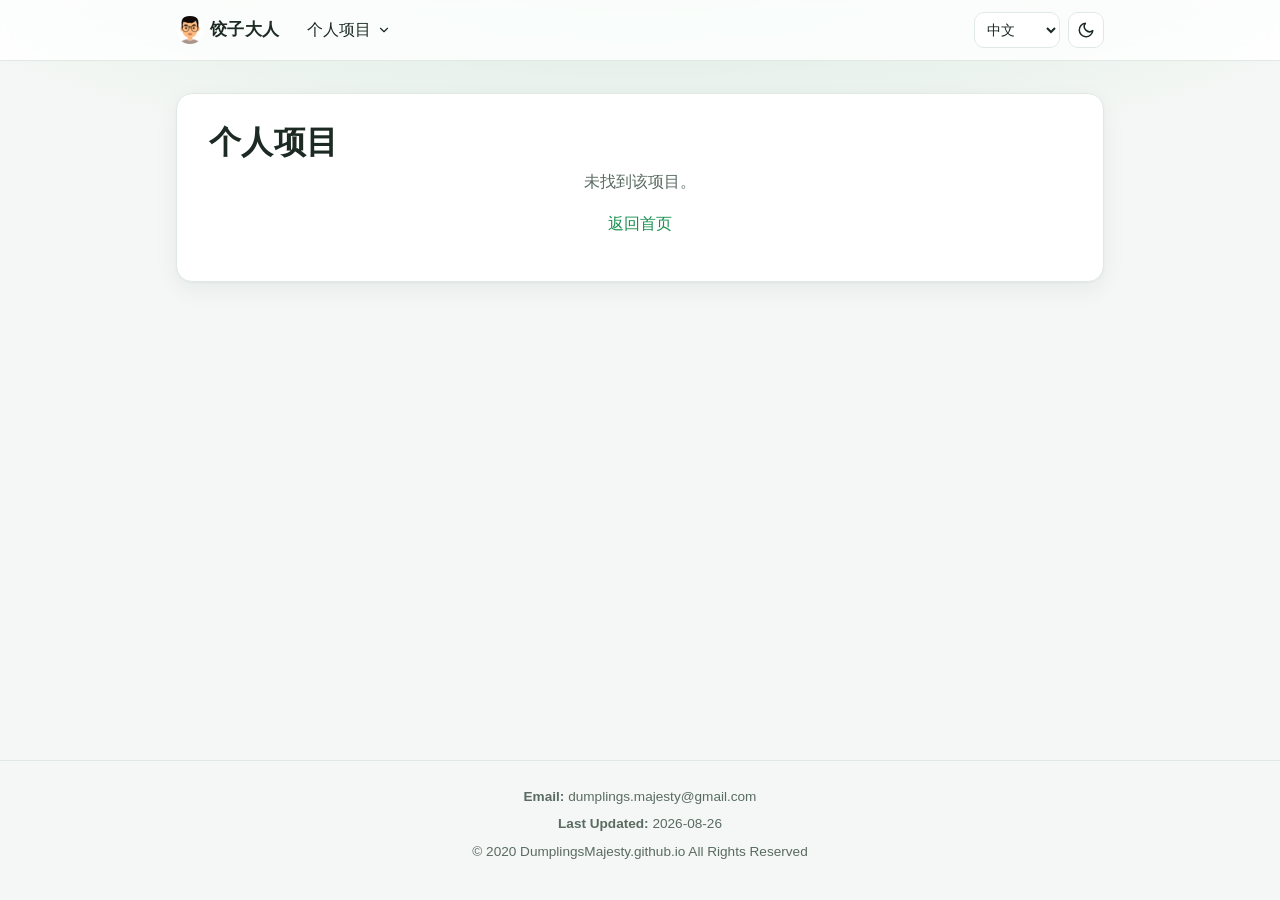
==== project.html @ 6754878b "Redesign site with card layout, dark mode and mobile support Replace the old template stylesheet wit" ====
<!DOCTYPE html>
<html lang="zh-CN">
<head>
  <meta charset="UTF-8">
  <meta name="viewport" content="width=device-width, initial-scale=1.0">
  <title>项目详情</title>
  <link href="./stylesheets/page-style.css" type="text/css" rel="stylesheet">
  <link rel="icon" type="image/png" sizes="32x32" href="./static/img/favicon/favicon-32.png">
  <link rel="icon" type="image/png" sizes="16x16" href="./static/img/favicon/favicon-16.png">
  <link rel="apple-touch-icon" sizes="180x180" href="./static/img/favicon/apple-touch-icon.png">
  <script src="./scripts/site.js"></script>
</head>

<body>

<header>
  <nav id="home-nav">
    <ul>
      <li>
        <a class="nav-home" id="nav-home" href="./index.html">
          <img class="brand-mark" src="./static/img/favicon/favicon-32.png" alt="" width="28" height="28">
          <strong id="brand-name">饺子大人</strong>
        </a>
      </li>
      <li class="has-submenu">
        <a href="#" id="nav-personal-projects" aria-haspopup="true" aria-expanded="false">
          <span id="nav-personal-projects-label"></span>
          <svg class="caret" viewBox="0 0 24 24" fill="none" stroke="currentColor" stroke-width="2" stroke-linecap="round" stroke-linejoin="round" aria-hidden="true"><path d="M6 9l6 6 6-6"/></svg>
        </a>
        <ul id="personal-projects-submenu" class="submenu"></ul>
      </li>
      <li class="nav-spacer"></li>
      <li class="nav-controls">
        <select id="lang-select" aria-label="Language">
          <option value="zh" id="switch-zh">中文</option>
          <option value="ja" id="switch-ja">日本語</option>
          <option value="en" id="switch-en">English</option>
        </select>
        <button type="button" id="theme-toggle" aria-label="Toggle dark mode">
          <svg class="icon-moon" viewBox="0 0 24 24" fill="none" stroke="currentColor" stroke-width="2" stroke-linecap="round" stroke-linejoin="round" aria-hidden="true"><path d="M21 12.8A9 9 0 1 1 11.2 3a7 7 0 0 0 9.8 9.8z"/></svg>
          <svg class="icon-sun" viewBox="0 0 24 24" fill="none" stroke="currentColor" stroke-width="2" stroke-linecap="round" stroke-linejoin="round" aria-hidden="true"><circle cx="12" cy="12" r="4"/><path d="M12 2v2M12 20v2M4.9 4.9l1.4 1.4M17.7 17.7l1.4 1.4M2 12h2M20 12h2M4.9 19.1l1.4-1.4M17.7 6.3l1.4-1.4"/></svg>
        </button>
      </li>
    </ul>
  </nav>
</header>

<main>
  <section class="card">
    <h1 id="hero-title"></h1>
    <div id="project-not-found" style="display:none;">
      <p id="project-not-found-text"></p>
      <p><a href="./index.html" id="project-back-home"></a></p>
    </div>
    <div id="project-detail" class="project-detail" style="display:none;"></div>
  </section>
</main>

<footer>
  <p><strong id="footer-email-label">Email:</strong> <span id="footer-email-value"></span></p>
  <p><strong id="footer-updated-label"></strong> <span id="footer-updated-value"></span></p>
  <p id="footer-copyright"></p>
</footer>

<script>
  async function loadLocale(lang) {
    try {
      const res = await fetch('./i18n/' + lang + '.json');
      if (!res.ok) {
        throw new Error('Failed to load locale: ' + lang);
      }
      const data = await res.json();
      applyLocale(data, lang);
      localStorage.setItem('aboutme-lang', lang);
    } catch (err) {
      console.error(err);
    }
  }

  function getProjectId() {
    return new URLSearchParams(window.location.search).get('id');
  }

  function applyLocale(data, lang) {
    document.documentElement.lang = lang === 'ja' ? 'ja' : (lang === 'en' ? 'en' : 'zh-CN');

    document.getElementById('brand-name').textContent = data.brandName;
    document.getElementById('nav-home').setAttribute('aria-label', data.brandName);
    document.getElementById('switch-zh').textContent = data.langSwitch.zh;
    document.getElementById('switch-ja').textContent = data.langSwitch.ja;
    document.getElementById('switch-en').textContent = data.langSwitch.en;
    document.getElementById('theme-toggle').setAttribute('aria-label', data.themeToggle);

    document.getElementById('nav-personal-projects-label').textContent = data.experience.personalProjects.title;
    renderPersonalProjectsMenu(data.experience.personalProjects.items);

    document.getElementById('footer-email-label').textContent = data.footer.emailLabel;
    document.getElementById('footer-email-value').textContent = data.contact.email;
    document.getElementById('footer-updated-label').textContent = data.footer.lastUpdatedLabel;
    document.getElementById('footer-updated-value').textContent = data.footer.lastUpdated;
    document.getElementById('footer-copyright').textContent = data.footer.copyright;

    const projectId = getProjectId();
    const project = data.experience.personalProjects.items.find(function (item) {
      return item.id === projectId;
    });

    if (project) {
      document.title = project.name + ' | ' + data.brandName;
      document.getElementById('hero-title').textContent = project.name;
      renderProjectDetail(project);
    } else {
      document.title = data.metaTitle;
      document.getElementById('hero-title').textContent = data.experience.personalProjects.title;
      document.getElementById('project-not-found').style.display = 'block';
      document.getElementById('project-detail').style.display = 'none';
      document.getElementById('project-not-found-text').textContent = lang === 'ja'
        ? 'プロジェクトが見つかりませんでした。'
        : (lang === 'en' ? 'Project not found.' : '未找到该项目。');
      document.getElementById('project-back-home').textContent = lang === 'ja'
        ? 'トップページに戻る'
        : (lang === 'en' ? 'Back to home' : '返回首页');
    }
  }

  function renderPersonalProjectsMenu(items) {
    const submenu = document.getElementById('personal-projects-submenu');
    submenu.innerHTML = '';
    items.forEach(function (project) {
      const li = document.createElement('li');
      const link = document.createElement('a');
      link.href = 'project.html?id=' + encodeURIComponent(project.id);
      link.textContent = project.name;
      li.appendChild(link);
      submenu.appendChild(li);
    });
  }

  const GITHUB_ICON = '<svg viewBox="0 0 24 24" fill="currentColor" aria-hidden="true"><path d="M12 2a10 10 0 0 0-3.2 19.5c.5.1.7-.2.7-.5v-1.7c-2.8.6-3.4-1.3-3.4-1.3-.4-1.2-1.1-1.5-1.1-1.5-.9-.6.1-.6.1-.6 1 .1 1.5 1 1.5 1 .9 1.5 2.4 1.1 2.9.8.1-.6.4-1.1.7-1.3-2.2-.3-4.6-1.1-4.6-5a3.9 3.9 0 0 1 1-2.7c-.1-.3-.4-1.3.1-2.7 0 0 .8-.3 2.8 1a9.6 9.6 0 0 1 5 0c1.9-1.3 2.8-1 2.8-1 .5 1.4.2 2.4.1 2.7a3.9 3.9 0 0 1 1 2.7c0 3.9-2.3 4.7-4.6 5 .4.3.7.9.7 1.9V21c0 .3.2.6.7.5A10 10 0 0 0 12 2z"/></svg>';

  function renderProjectDetail(project) {
    const detail = document.getElementById('project-detail');
    document.getElementById('project-not-found').style.display = 'none';
    detail.style.display = 'block';
    detail.innerHTML = '';

    const header = document.createElement('div');
    header.className = 'project-detail-header';

    const tags = document.createElement('div');
    tags.className = 'project-card-tags';
    project.tags.forEach(function (tag) {
      const span = document.createElement('span');
      span.className = 'project-card-tag';
      span.textContent = tag;
      tags.appendChild(span);
    });
    header.appendChild(tags);

    if (project.link) {
      const link = document.createElement('a');
      link.className = 'project-card-link';
      link.href = project.link;
      link.target = '_blank';
      link.rel = 'noopener';
      link.innerHTML = GITHUB_ICON;
      link.appendChild(document.createTextNode('GitHub'));
      header.appendChild(link);
    }
    detail.appendChild(header);

    project.detail.intro.forEach(function (paragraph) {
      const p = document.createElement('p');
      p.className = 'project-detail-text';
      p.textContent = paragraph;
      detail.appendChild(p);
    });

    const topicsList = document.createElement('ul');
    topicsList.className = 'project-detail-topics';
    project.detail.topics.forEach(function (topic) {
      const li = document.createElement('li');
      li.textContent = topic;
      topicsList.appendChild(li);
    });
    detail.appendChild(topicsList);

    if (project.detail.usage) {
      const usageTitle = document.createElement('h4');
      usageTitle.className = 'project-detail-subtitle';
      usageTitle.textContent = project.detail.usage.title;
      detail.appendChild(usageTitle);

      const usageList = document.createElement('ol');
      usageList.className = 'project-detail-usage';
      project.detail.usage.steps.forEach(function (step) {
        const li = document.createElement('li');
        li.textContent = step;
        usageList.appendChild(li);
      });
      detail.appendChild(usageList);
    }
  }

  document.getElementById('lang-select').addEventListener('change', function () {
    loadLocale(this.value);
  });

  const initLang = localStorage.getItem('aboutme-lang') || 'zh';
  document.getElementById('lang-select').value = initLang;
  loadLocale(initLang);
</script>

</body>
</html>
---- stylesheets/page-style.css ----
/* ====== theme tokens ====== */
:root {
  --bg: #f4f7f5;
  --surface: #ffffff;
  --surface-2: #f0f5f2;
  --text: #1c2a23;
  --muted: #5a6b62;
  --border: #e1e9e4;
  --accent: #17914f;
  --accent-strong: #0f7a41;
  --accent-soft: #e4f4eb;
  --accent-glow: rgba(23, 145, 79, 0.16);
  --shadow: 0 1px 2px rgba(16, 40, 28, 0.04), 0 8px 24px rgba(16, 40, 28, 0.06);
  --radius: 16px;
  color-scheme: light;
}

@media (prefers-color-scheme: dark) {
  :root:not([data-theme="light"]) {
    --bg: #0e1412;
    --surface: #161f1b;
    --surface-2: #1c2722;
    --text: #e4ede8;
    --muted: #9bb0a5;
    --border: #26342d;
    --accent: #4fd08b;
    --accent-strong: #74dea4;
    --accent-soft: #1b3428;
    --accent-glow: rgba(79, 208, 139, 0.12);
    --shadow: 0 1px 2px rgba(0, 0, 0, 0.3), 0 8px 24px rgba(0, 0, 0, 0.25);
    color-scheme: dark;
  }
}

:root[data-theme="dark"] {
  --bg: #0e1412;
  --surface: #161f1b;
  --surface-2: #1c2722;
  --text: #e4ede8;
  --muted: #9bb0a5;
  --border: #26342d;
  --accent: #4fd08b;
  --accent-strong: #74dea4;
  --accent-soft: #1b3428;
  --accent-glow: rgba(79, 208, 139, 0.12);
  --shadow: 0 1px 2px rgba(0, 0, 0, 0.3), 0 8px 24px rgba(0, 0, 0, 0.25);
  color-scheme: dark;
}

/* ====== base ====== */
*, *::before, *::after {
  box-sizing: border-box;
}

html {
  -webkit-text-size-adjust: 100%;
}

body {
  margin: 0;
  min-height: 100vh;
  display: flex;
  flex-direction: column;
  background:
    radial-gradient(1200px 420px at 50% -120px, var(--accent-glow), transparent 70%),
    var(--bg);
  color: var(--text);
  font-family: -apple-system, BlinkMacSystemFont, "Segoe UI", "PingFang SC", "Hiragino Sans",
    "Hiragino Kaku Gothic ProN", "Noto Sans CJK SC", "Microsoft YaHei", sans-serif;
  font-size: 16px;
  line-height: 1.75;
  transition: background-color 0.2s ease, color 0.2s ease;
}

a {
  color: var(--accent);
  text-decoration: none;
}

a:hover {
  color: var(--accent-strong);
}

p {
  margin: 0 0 0.9em;
}

/* ====== navigation ====== */
header {
  position: sticky;
  top: 0;
  z-index: 10;
  background: color-mix(in srgb, var(--surface) 82%, transparent);
  backdrop-filter: saturate(160%) blur(12px);
  -webkit-backdrop-filter: saturate(160%) blur(12px);
  border-bottom: 1px solid var(--border);
}

#home-nav {
  max-width: 960px;
  margin: 0 auto;
  padding: 0 16px;
}

#home-nav > ul {
  display: flex;
  align-items: center;
  gap: 4px;
  height: 60px;
  margin: 0;
  padding: 0;
  list-style: none;
}

#home-nav > ul > li > a {
  display: inline-flex;
  align-items: center;
  gap: 6px;
  padding: 8px 12px;
  border-radius: 10px;
  color: var(--text);
  white-space: nowrap;
  transition: background-color 0.15s ease;
}

#home-nav > ul > li > a:hover {
  background: var(--surface-2);
}

#home-nav .nav-home {
  font-size: 1.05em;
  margin-left: -12px;
}

#home-nav .nav-home strong {
  font-weight: 700;
  letter-spacing: 0.02em;
}

.brand-mark {
  width: 28px;
  height: 28px;
  border-radius: 50%;
  object-fit: cover;
  background: var(--accent-soft);
}

.nav-spacer {
  flex: 1;
}

.nav-controls {
  display: flex;
  align-items: center;
  gap: 8px;
}

#lang-select,
#theme-toggle {
  height: 36px;
  border: 1px solid var(--border);
  border-radius: 10px;
  background: var(--surface);
  color: var(--text);
  font: inherit;
  font-size: 0.9em;
  cursor: pointer;
}

#lang-select {
  padding: 0 8px;
}

#theme-toggle {
  display: grid;
  place-items: center;
  width: 36px;
  padding: 0;
}

#lang-select:hover,
#theme-toggle:hover {
  border-color: var(--accent);
}

#lang-select:focus-visible,
#theme-toggle:focus-visible,
#home-nav a:focus-visible {
  outline: 2px solid var(--accent);
  outline-offset: 2px;
}

.icon-sun,
.icon-moon {
  width: 18px;
  height: 18px;
}

.icon-sun {
  display: none;
}

:root[data-theme="dark"] .icon-sun {
  display: block;
}

:root[data-theme="dark"] .icon-moon {
  display: none;
}

@media (prefers-color-scheme: dark) {
  :root:not([data-theme="light"]) .icon-sun {
    display: block;
  }

  :root:not([data-theme="light"]) .icon-moon {
    display: none;
  }
}

/* dropdown */
.has-submenu {
  position: relative;
}

.caret {
  width: 14px;
  height: 14px;
  transition: transform 0.15s ease;
}

.has-submenu:hover .caret,
.has-submenu.open .caret {
  transform: rotate(180deg);
}

.submenu {
  position: absolute;
  top: 100%;
  left: 0;
  min-width: 220px;
  margin: 0;
  padding: 6px;
  list-style: none;
  background: var(--surface);
  border: 1px solid var(--border);
  border-radius: 12px;
  box-shadow: var(--shadow);
  opacity: 0;
  visibility: hidden;
  transform: translateY(4px);
  transition: opacity 0.15s ease, transform 0.15s ease, visibility 0.15s;
}

/* invisible bridge so the menu stays open while the pointer moves onto it */
.submenu::before {
  content: "";
  position: absolute;
  left: 0;
  right: 0;
  top: -10px;
  height: 10px;
}

.has-submenu:hover .submenu,
.has-submenu.open .submenu {
  opacity: 1;
  visibility: visible;
  transform: translateY(0);
}

.submenu a {
  display: block;
  padding: 8px 12px;
  border-radius: 8px;
  color: var(--text);
  font-size: 0.92em;
}

.submenu a:hover {
  background: var(--accent-soft);
  color: var(--accent-strong);
}

/* ====== layout ====== */
main {
  flex: 1;
  width: 100%;
  max-width: 960px;
  margin: 0 auto;
  padding: 32px 16px 48px;
  display: grid;
  gap: 20px;
  align-content: start;
}

.card {
  background: var(--surface);
  border: 1px solid var(--border);
  border-radius: var(--radius);
  box-shadow: var(--shadow);
  padding: 28px 32px;
}

.section-title {
  display: flex;
  align-items: center;
  gap: 10px;
  margin: 0 0 18px;
  font-size: 1.25em;
  line-height: 1.3;
}

.section-title::before {
  content: "";
  width: 4px;
  height: 1.1em;
  border-radius: 2px;
  background: var(--accent);
}

/* ====== hero ====== */
.hero-top {
  display: flex;
  align-items: center;
  gap: 24px;
  margin-bottom: 20px;
}

.avatar {
  flex: none;
  width: 112px;
  height: 112px;
  border-radius: 50%;
  object-fit: cover;
  background: var(--accent-soft);
  border: 3px solid var(--surface);
  box-shadow: 0 0 0 3px var(--accent), var(--shadow);
}

#hero-title {
  margin: 0 0 6px;
  font-size: 2em;
  line-height: 1.25;
  letter-spacing: 0.01em;
}

.lead {
  margin: 0;
  color: var(--muted);
  font-size: 1.05em;
}

.hero-body p:last-child {
  margin-bottom: 0;
}

/* ====== skills ====== */
.skill-group {
  display: grid;
  grid-template-columns: 140px 1fr;
  gap: 8px 16px;
  align-items: start;
  padding: 10px 0;
  border-bottom: 1px dashed var(--border);
}

.skill-group:last-child {
  border-bottom: none;
}

.skill-group-name {
  color: var(--muted);
  font-size: 0.9em;
  font-weight: 600;
  padding-top: 3px;
}

.chips {
  display: flex;
  flex-wrap: wrap;
  gap: 8px;
  margin: 0;
  padding: 0;
  list-style: none;
}

.chip {
  display: inline-block;
  padding: 3px 12px;
  border-radius: 999px;
  background: var(--accent-soft);
  color: var(--accent-strong);
  font-size: 0.88em;
  line-height: 1.6;
}

.chips-outline .chip {
  background: transparent;
  border: 1px solid var(--border);
  color: var(--text);
}

.closing {
  margin: 18px 0 0;
  padding: 12px 16px;
  border-left: 3px solid var(--accent);
  border-radius: 0 10px 10px 0;
  background: var(--surface-2);
  color: var(--muted);
  font-style: italic;
}

/* ====== timeline ====== */
.timeline {
  position: relative;
  margin: 0;
  padding: 0 0 0 24px;
  list-style: none;
}

.timeline::before {
  content: "";
  position: absolute;
  left: 5px;
  top: 8px;
  bottom: 8px;
  width: 2px;
  background: var(--border);
}

.timeline li {
  position: relative;
  padding-bottom: 16px;
}

.timeline li:last-child {
  padding-bottom: 0;
}

.timeline li::before {
  content: "";
  position: absolute;
  left: -24px;
  top: 7px;
  width: 12px;
  height: 12px;
  border-radius: 50%;
  background: var(--surface);
  border: 2px solid var(--accent);
}

.timeline li:first-child::before {
  background: var(--accent);
}

.timeline-date {
  display: block;
  color: var(--accent);
  font-size: 0.85em;
  font-weight: 600;
  letter-spacing: 0.02em;
}

.timeline-text {
  display: block;
}

/* ====== work projects ====== */
.check-list {
  margin: 0;
  padding: 0;
  list-style: none;
  display: grid;
  gap: 10px;
}

.check-list li {
  position: relative;
  padding-left: 28px;
}

.check-list li::before {
  content: "";
  position: absolute;
  left: 0;
  top: 5px;
  width: 18px;
  height: 18px;
  border-radius: 50%;
  background: var(--accent-soft)
    url("data:image/svg+xml,%3Csvg xmlns='http://www.w3.org/2000/svg' viewBox='0 0 24 24' fill='none' stroke='%2317914f' stroke-width='3' stroke-linecap='round' stroke-linejoin='round'%3E%3Cpath d='M5 12l5 5 9-10'/%3E%3C/svg%3E")
    center / 12px no-repeat;
}

/* ====== personal project cards ====== */
.project-grid {
  display: grid;
  grid-template-columns: repeat(auto-fill, minmax(240px, 1fr));
  gap: 14px;
}

.project-card {
  display: flex;
  flex-direction: column;
  gap: 10px;
  padding: 18px;
  border: 1px solid var(--border);
  border-radius: 12px;
  background: var(--surface-2);
  color: var(--text);
  transition: transform 0.15s ease, border-color 0.15s ease, box-shadow 0.15s ease;
}

.project-card:hover {
  color: var(--text);
  transform: translateY(-2px);
  border-color: var(--accent);
  box-shadow: var(--shadow);
}

.project-card-name {
  margin: 0;
  font-size: 1.05em;
  font-weight: 700;
}

.project-card-more {
  margin-top: auto;
  color: var(--accent);
  font-size: 0.88em;
  font-weight: 600;
}

/* ====== contact ====== */
.contact-desc {
  color: var(--muted);
}

.contact-grid {
  display: grid;
  grid-template-columns: repeat(auto-fit, minmax(260px, 1fr));
  gap: 12px;
}

.contact-item {
  display: flex;
  align-items: center;
  gap: 12px;
  min-width: 0;
  padding: 14px 16px;
  border: 1px solid var(--border);
  border-radius: 12px;
  background: var(--surface-2);
  color: var(--text);
}

a.contact-item:hover {
  color: var(--text);
  border-color: var(--accent);
}

.contact-icon {
  flex: none;
  display: grid;
  place-items: center;
  width: 38px;
  height: 38px;
  border-radius: 10px;
  background: var(--accent-soft);
  color: var(--accent);
}

.contact-icon svg {
  width: 20px;
  height: 20px;
}

.contact-meta {
  min-width: 0;
  display: flex;
  flex-direction: column;
  line-height: 1.4;
}

.contact-label {
  color: var(--muted);
  font-size: 0.8em;
}

.contact-value {
  font-size: 0.92em;
  overflow-wrap: break-word;
}

/* ====== project detail page ====== */
.project-detail-header {
  display: flex;
  flex-wrap: wrap;
  align-items: center;
  justify-content: space-between;
  gap: 12px;
  margin: 14px 0 20px;
}

.project-card-link {
  display: inline-flex;
  align-items: center;
  gap: 6px;
  padding: 6px 14px;
  border: 1px solid var(--border);
  border-radius: 999px;
  color: var(--text);
  font-size: 0.9em;
  font-weight: 600;
}

.project-card-link:hover {
  border-color: var(--accent);
  color: var(--accent);
}

.project-card-link svg {
  width: 16px;
  height: 16px;
}

.project-card-tags {
  display: flex;
  flex-wrap: wrap;
  gap: 6px;
}

.project-card-tag {
  padding: 2px 10px;
  border-radius: 999px;
  background: var(--accent-soft);
  color: var(--accent-strong);
  font-size: 0.8em;
  font-weight: 600;
}

.project-detail-text {
  color: var(--text);
}

.project-detail-subtitle {
  margin: 28px 0 12px;
  font-size: 1.05em;
}

.project-detail-topics {
  margin: 20px 0 0;
  padding: 0;
  list-style: none;
  border: 1px solid var(--border);
  border-radius: 12px;
  overflow: hidden;
}

.project-detail-topics li {
  padding: 10px 16px;
  border-bottom: 1px solid var(--border);
  font-size: 0.94em;
}

.project-detail-topics li:last-child {
  border-bottom: none;
}

.project-detail-topics li:nth-child(even) {
  background: var(--surface-2);
}

.project-detail-usage {
  margin: 0;
  padding-left: 1.4em;
}

.project-detail-usage li {
  margin-bottom: 6px;
}

.project-detail-usage li::marker {
  color: var(--accent);
  font-weight: 700;
}

#project-not-found {
  text-align: center;
  color: var(--muted);
}

/* ====== footer ====== */
footer {
  border-top: 1px solid var(--border);
  padding: 24px 16px 32px;
  color: var(--muted);
  font-size: 0.85em;
  text-align: center;
}

footer p {
  margin: 0 0 4px;
}

/* ====== small screens ====== */
@media (max-width: 640px) {
  #home-nav > ul {
    gap: 0;
    height: 56px;
  }

  #home-nav > ul > li > a {
    padding: 8px;
  }

  #home-nav .nav-home {
    margin-left: -8px;
  }

  #home-nav .nav-home strong {
    display: none;
  }

  .nav-controls {
    gap: 6px;
  }

  main {
    padding-top: 20px;
    gap: 16px;
  }

  .card {
    padding: 22px 18px;
  }

  .hero-top {
    flex-direction: column;
    text-align: center;
    gap: 16px;
  }

  #hero-title {
    font-size: 1.6em;
  }

  .skill-group {
    grid-template-columns: 1fr;
    gap: 6px;
  }
}

@media (prefers-reduced-motion: reduce) {
  *, *::before, *::after {
    transition: none !important;
  }
}
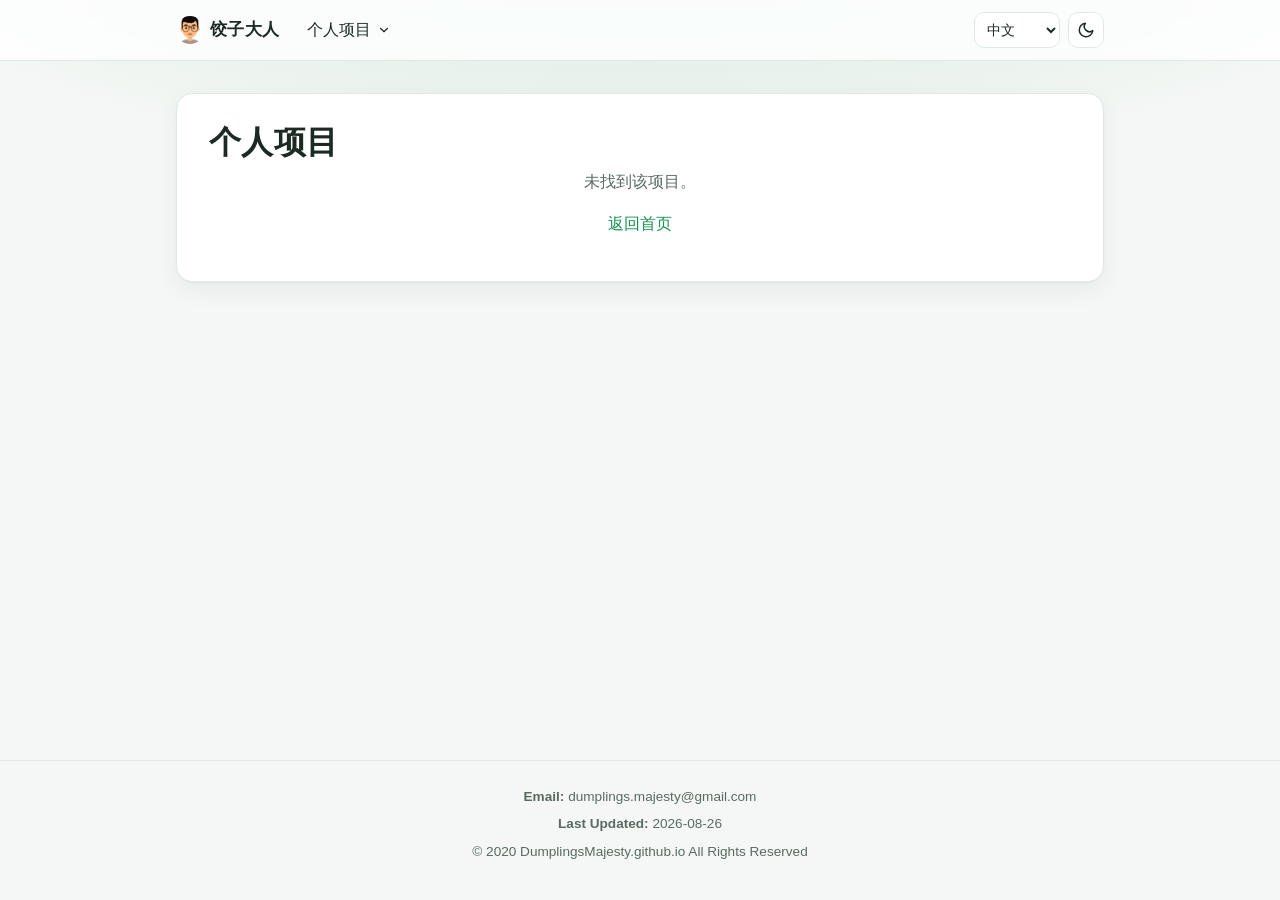
==== commit dcdb3825: "Prevent stale-cache breakage after redesign deploy Version the stylesheet and script URLs so browser" ====
--- a/project.html
+++ b/project.html
@@ -4,11 +4,11 @@
   <meta charset="UTF-8">
   <meta name="viewport" content="width=device-width, initial-scale=1.0">
   <title>项目详情</title>
-  <link href="./stylesheets/page-style.css" type="text/css" rel="stylesheet">
+  <link href="./stylesheets/page-style.css?v=20261013" type="text/css" rel="stylesheet">
   <link rel="icon" type="image/png" sizes="32x32" href="./static/img/favicon/favicon-32.png">
   <link rel="icon" type="image/png" sizes="16x16" href="./static/img/favicon/favicon-16.png">
   <link rel="apple-touch-icon" sizes="180x180" href="./static/img/favicon/apple-touch-icon.png">
-  <script src="./scripts/site.js"></script>
+  <script src="./scripts/site.js?v=20261013"></script>
 </head>
 
 <body>
@@ -25,7 +25,7 @@
       <li class="has-submenu">
         <a href="#" id="nav-personal-projects" aria-haspopup="true" aria-expanded="false">
           <span id="nav-personal-projects-label"></span>
-          <svg class="caret" viewBox="0 0 24 24" fill="none" stroke="currentColor" stroke-width="2" stroke-linecap="round" stroke-linejoin="round" aria-hidden="true"><path d="M6 9l6 6 6-6"/></svg>
+          <svg class="caret" width="14" height="14" viewBox="0 0 24 24" fill="none" stroke="currentColor" stroke-width="2" stroke-linecap="round" stroke-linejoin="round" aria-hidden="true"><path d="M6 9l6 6 6-6"/></svg>
         </a>
         <ul id="personal-projects-submenu" class="submenu"></ul>
       </li>
@@ -37,8 +37,8 @@
           <option value="en" id="switch-en">English</option>
         </select>
         <button type="button" id="theme-toggle" aria-label="Toggle dark mode">
-          <svg class="icon-moon" viewBox="0 0 24 24" fill="none" stroke="currentColor" stroke-width="2" stroke-linecap="round" stroke-linejoin="round" aria-hidden="true"><path d="M21 12.8A9 9 0 1 1 11.2 3a7 7 0 0 0 9.8 9.8z"/></svg>
-          <svg class="icon-sun" viewBox="0 0 24 24" fill="none" stroke="currentColor" stroke-width="2" stroke-linecap="round" stroke-linejoin="round" aria-hidden="true"><circle cx="12" cy="12" r="4"/><path d="M12 2v2M12 20v2M4.9 4.9l1.4 1.4M17.7 17.7l1.4 1.4M2 12h2M20 12h2M4.9 19.1l1.4-1.4M17.7 6.3l1.4-1.4"/></svg>
+          <svg class="icon-moon" width="18" height="18" viewBox="0 0 24 24" fill="none" stroke="currentColor" stroke-width="2" stroke-linecap="round" stroke-linejoin="round" aria-hidden="true"><path d="M21 12.8A9 9 0 1 1 11.2 3a7 7 0 0 0 9.8 9.8z"/></svg>
+          <svg class="icon-sun" width="18" height="18" viewBox="0 0 24 24" fill="none" stroke="currentColor" stroke-width="2" stroke-linecap="round" stroke-linejoin="round" aria-hidden="true"><circle cx="12" cy="12" r="4"/><path d="M12 2v2M12 20v2M4.9 4.9l1.4 1.4M17.7 17.7l1.4 1.4M2 12h2M20 12h2M4.9 19.1l1.4-1.4M17.7 6.3l1.4-1.4"/></svg>
         </button>
       </li>
     </ul>
@@ -136,7 +136,7 @@
     });
   }
 
-  const GITHUB_ICON = '<svg viewBox="0 0 24 24" fill="currentColor" aria-hidden="true"><path d="M12 2a10 10 0 0 0-3.2 19.5c.5.1.7-.2.7-.5v-1.7c-2.8.6-3.4-1.3-3.4-1.3-.4-1.2-1.1-1.5-1.1-1.5-.9-.6.1-.6.1-.6 1 .1 1.5 1 1.5 1 .9 1.5 2.4 1.1 2.9.8.1-.6.4-1.1.7-1.3-2.2-.3-4.6-1.1-4.6-5a3.9 3.9 0 0 1 1-2.7c-.1-.3-.4-1.3.1-2.7 0 0 .8-.3 2.8 1a9.6 9.6 0 0 1 5 0c1.9-1.3 2.8-1 2.8-1 .5 1.4.2 2.4.1 2.7a3.9 3.9 0 0 1 1 2.7c0 3.9-2.3 4.7-4.6 5 .4.3.7.9.7 1.9V21c0 .3.2.6.7.5A10 10 0 0 0 12 2z"/></svg>';
+  const GITHUB_ICON = '<svg width="16" height="16" viewBox="0 0 24 24" fill="currentColor" aria-hidden="true"><path d="M12 2a10 10 0 0 0-3.2 19.5c.5.1.7-.2.7-.5v-1.7c-2.8.6-3.4-1.3-3.4-1.3-.4-1.2-1.1-1.5-1.1-1.5-.9-.6.1-.6.1-.6 1 .1 1.5 1 1.5 1 .9 1.5 2.4 1.1 2.9.8.1-.6.4-1.1.7-1.3-2.2-.3-4.6-1.1-4.6-5a3.9 3.9 0 0 1 1-2.7c-.1-.3-.4-1.3.1-2.7 0 0 .8-.3 2.8 1a9.6 9.6 0 0 1 5 0c1.9-1.3 2.8-1 2.8-1 .5 1.4.2 2.4.1 2.7a3.9 3.9 0 0 1 1 2.7c0 3.9-2.3 4.7-4.6 5 .4.3.7.9.7 1.9V21c0 .3.2.6.7.5A10 10 0 0 0 12 2z"/></svg>';
 
   function renderProjectDetail(project) {
     const detail = document.getElementById('project-detail');
--- a/stylesheets/page-style.css
+++ b/stylesheets/page-style.css
@@ -90,6 +90,7 @@
   position: sticky;
   top: 0;
   z-index: 10;
+  background: var(--surface);
   background: color-mix(in srgb, var(--surface) 82%, transparent);
   backdrop-filter: saturate(160%) blur(12px);
   -webkit-backdrop-filter: saturate(160%) blur(12px);
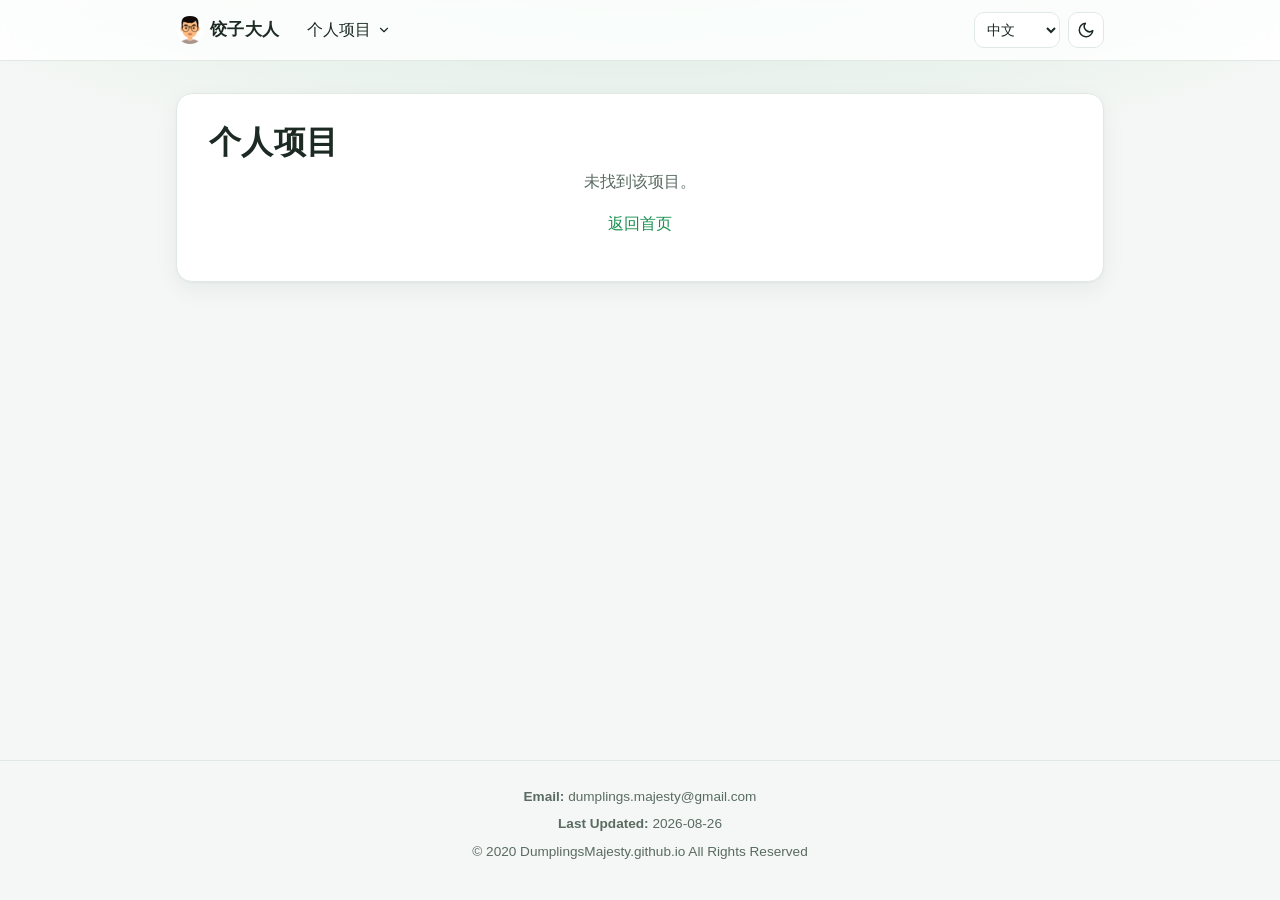
==== commit c5ac9550: "Add full-width hero banner to the home page Move the avatar, title and opening line into a gradient " ====
--- a/project.html
+++ b/project.html
@@ -4,7 +4,7 @@
   <meta charset="UTF-8">
   <meta name="viewport" content="width=device-width, initial-scale=1.0">
   <title>项目详情</title>
-  <link href="./stylesheets/page-style.css?v=20261013" type="text/css" rel="stylesheet">
+  <link href="./stylesheets/page-style.css?v=20261014" type="text/css" rel="stylesheet">
   <link rel="icon" type="image/png" sizes="32x32" href="./static/img/favicon/favicon-32.png">
   <link rel="icon" type="image/png" sizes="16x16" href="./static/img/favicon/favicon-16.png">
   <link rel="apple-touch-icon" sizes="180x180" href="./static/img/favicon/apple-touch-icon.png">
--- a/stylesheets/page-style.css
+++ b/stylesheets/page-style.css
@@ -12,6 +12,8 @@
   --accent-glow: rgba(23, 145, 79, 0.16);
   --shadow: 0 1px 2px rgba(16, 40, 28, 0.04), 0 8px 24px rgba(16, 40, 28, 0.06);
   --radius: 16px;
+  --hero-from: #0b6b3a;
+  --hero-to: #1fa463;
   color-scheme: light;
 }
 
@@ -28,6 +30,8 @@
     --accent-soft: #1b3428;
     --accent-glow: rgba(79, 208, 139, 0.12);
     --shadow: 0 1px 2px rgba(0, 0, 0, 0.3), 0 8px 24px rgba(0, 0, 0, 0.25);
+    --hero-from: #08311f;
+    --hero-to: #11603a;
     color-scheme: dark;
   }
 }
@@ -44,6 +48,8 @@
   --accent-soft: #1b3428;
   --accent-glow: rgba(79, 208, 139, 0.12);
   --shadow: 0 1px 2px rgba(0, 0, 0, 0.3), 0 8px 24px rgba(0, 0, 0, 0.25);
+  --hero-from: #08311f;
+  --hero-to: #11603a;
   color-scheme: dark;
 }
 
@@ -321,24 +327,6 @@
 }
 
 /* ====== hero ====== */
-.hero-top {
-  display: flex;
-  align-items: center;
-  gap: 24px;
-  margin-bottom: 20px;
-}
-
-.avatar {
-  flex: none;
-  width: 112px;
-  height: 112px;
-  border-radius: 50%;
-  object-fit: cover;
-  background: var(--accent-soft);
-  border: 3px solid var(--surface);
-  box-shadow: 0 0 0 3px var(--accent), var(--shadow);
-}
-
 #hero-title {
   margin: 0 0 6px;
   font-size: 2em;
@@ -346,13 +334,125 @@
   letter-spacing: 0.01em;
 }
 
+.hero-banner {
+  position: relative;
+  overflow: hidden;
+  color: #ffffff;
+  background:
+    radial-gradient(circle at 1px 1px, rgba(255, 255, 255, 0.14) 1px, transparent 0) 0 0 / 22px 22px,
+    radial-gradient(520px 320px at 85% 10%, rgba(255, 214, 102, 0.35), transparent 70%),
+    radial-gradient(600px 360px at 10% 100%, rgba(32, 201, 151, 0.45), transparent 70%),
+    linear-gradient(135deg, var(--hero-from), var(--hero-to));
+}
+
+.hero-inner {
+  position: relative;
+  z-index: 1;
+  max-width: 960px;
+  margin: 0 auto;
+  padding: 64px 16px 112px;
+  display: flex;
+  align-items: center;
+  gap: 40px;
+}
+
+.avatar-wrap {
+  position: relative;
+  flex: none;
+}
+
+/* soft halo behind the avatar */
+.avatar-wrap::before {
+  content: "";
+  position: absolute;
+  inset: -18px;
+  border-radius: 50%;
+  background: radial-gradient(circle, rgba(255, 255, 255, 0.35), transparent 70%);
+}
+
+.avatar {
+  position: relative;
+  display: block;
+  width: 152px;
+  height: 152px;
+  border-radius: 50%;
+  object-fit: cover;
+  background: #fff7e6;
+  border: 5px solid rgba(255, 255, 255, 0.95);
+  box-shadow: 0 12px 32px rgba(0, 0, 0, 0.22);
+  transition: transform 0.3s ease;
+}
+
+.avatar-wrap:hover .avatar {
+  transform: rotate(-6deg) scale(1.04);
+}
+
+.hero-banner #hero-title {
+  margin-bottom: 10px;
+  font-size: 2.6em;
+  font-weight: 800;
+  letter-spacing: 0.02em;
+  text-shadow: 0 2px 12px rgba(0, 0, 0, 0.15);
+}
+
 .lead {
   margin: 0;
-  color: var(--muted);
-  font-size: 1.05em;
-}
-
-.hero-body p:last-child {
+  max-width: 34em;
+  color: rgba(255, 255, 255, 0.9);
+  font-size: 1.1em;
+}
+
+.hero-links {
+  display: flex;
+  flex-wrap: wrap;
+  gap: 10px;
+  margin-top: 22px;
+}
+
+.hero-link {
+  display: inline-flex;
+  align-items: center;
+  gap: 8px;
+  padding: 8px 18px;
+  border-radius: 999px;
+  background: rgba(255, 255, 255, 0.16);
+  border: 1px solid rgba(255, 255, 255, 0.35);
+  color: #ffffff;
+  font-size: 0.92em;
+  font-weight: 600;
+  backdrop-filter: blur(6px);
+  -webkit-backdrop-filter: blur(6px);
+  transition: background-color 0.15s ease, transform 0.15s ease;
+}
+
+.hero-link:hover {
+  color: #ffffff;
+  background: rgba(255, 255, 255, 0.28);
+  transform: translateY(-1px);
+}
+
+.hero-link:focus-visible {
+  outline: 2px solid #ffffff;
+  outline-offset: 2px;
+}
+
+/* curved bottom edge blending into the page background */
+.hero-wave {
+  position: absolute;
+  left: 0;
+  bottom: -1px;
+  width: 100%;
+  height: 80px;
+  fill: var(--bg);
+}
+
+.about-card {
+  position: relative;
+  z-index: 2;
+  margin-top: -88px;
+}
+
+.about-card p:last-child {
   margin-bottom: 0;
 }
 
@@ -737,14 +837,32 @@
     padding: 22px 18px;
   }
 
-  .hero-top {
+  #hero-title {
+    font-size: 1.6em;
+  }
+
+  .hero-inner {
     flex-direction: column;
     text-align: center;
-    gap: 16px;
-  }
-
-  #hero-title {
-    font-size: 1.6em;
+    gap: 22px;
+    padding: 40px 16px 104px;
+  }
+
+  .avatar {
+    width: 128px;
+    height: 128px;
+  }
+
+  .hero-banner #hero-title {
+    font-size: 2em;
+  }
+
+  .hero-links {
+    justify-content: center;
+  }
+
+  .hero-wave {
+    height: 48px;
   }
 
   .skill-group {
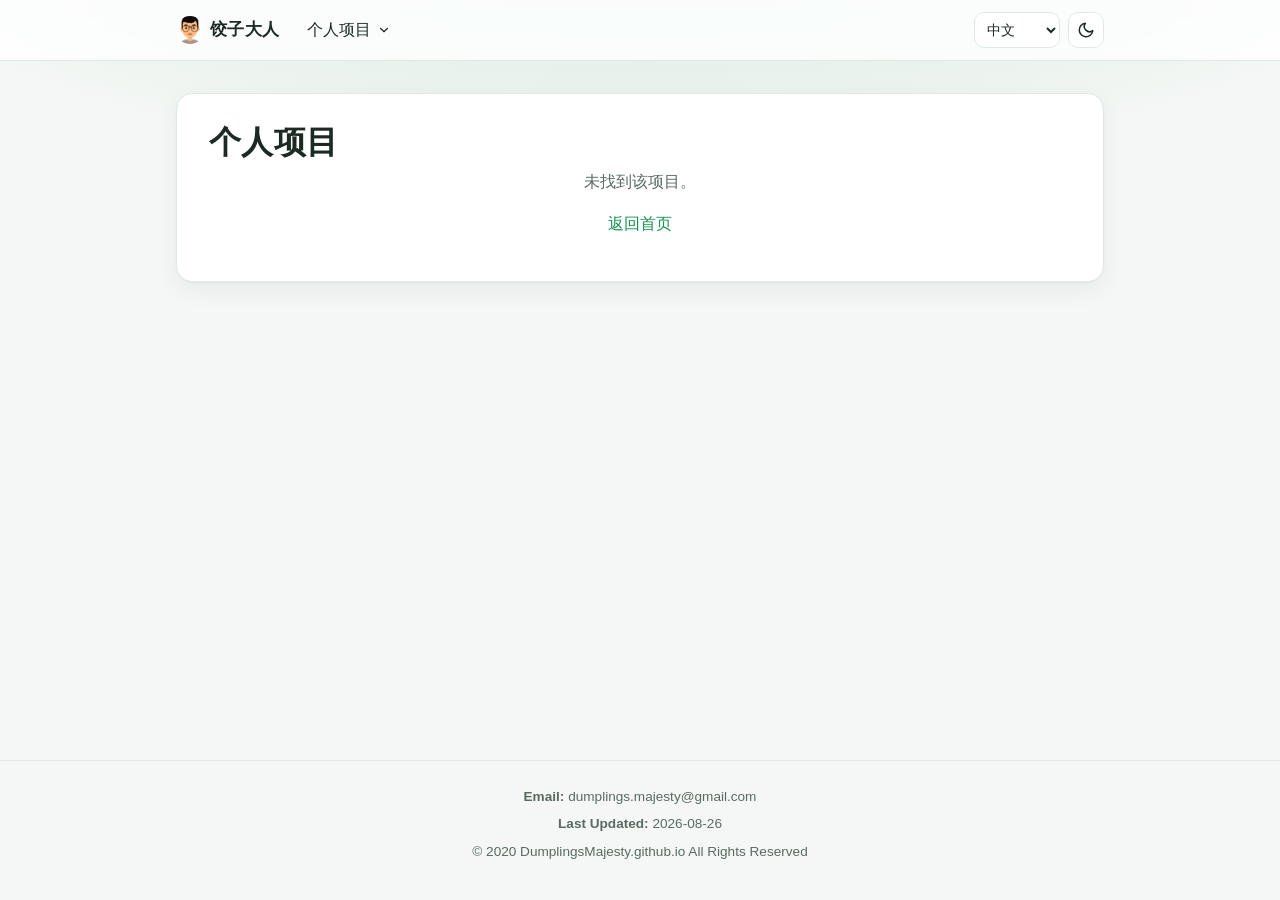
==== commit 81d4fdd2: "Group project topics into collapsible sections linked to scripts Replace the flat NumPy (25) and Pan" ====
--- a/project.html
+++ b/project.html
@@ -4,7 +4,7 @@
   <meta charset="UTF-8">
   <meta name="viewport" content="width=device-width, initial-scale=1.0">
   <title>项目详情</title>
-  <link href="./stylesheets/page-style.css?v=20261014" type="text/css" rel="stylesheet">
+  <link href="./stylesheets/page-style.css?v=20261014c" type="text/css" rel="stylesheet">
   <link rel="icon" type="image/png" sizes="32x32" href="./static/img/favicon/favicon-32.png">
   <link rel="icon" type="image/png" sizes="16x16" href="./static/img/favicon/favicon-16.png">
   <link rel="apple-touch-icon" sizes="180x180" href="./static/img/favicon/apple-touch-icon.png">
@@ -138,6 +138,56 @@
 
   const GITHUB_ICON = '<svg width="16" height="16" viewBox="0 0 24 24" fill="currentColor" aria-hidden="true"><path d="M12 2a10 10 0 0 0-3.2 19.5c.5.1.7-.2.7-.5v-1.7c-2.8.6-3.4-1.3-3.4-1.3-.4-1.2-1.1-1.5-1.1-1.5-.9-.6.1-.6.1-.6 1 .1 1.5 1 1.5 1 .9 1.5 2.4 1.1 2.9.8.1-.6.4-1.1.7-1.3-2.2-.3-4.6-1.1-4.6-5a3.9 3.9 0 0 1 1-2.7c-.1-.3-.4-1.3.1-2.7 0 0 .8-.3 2.8 1a9.6 9.6 0 0 1 5 0c1.9-1.3 2.8-1 2.8-1 .5 1.4.2 2.4.1 2.7a3.9 3.9 0 0 1 1 2.7c0 3.9-2.3 4.7-4.6 5 .4.3.7.9.7 1.9V21c0 .3.2.6.7.5A10 10 0 0 0 12 2z"/></svg>';
 
+  // Topics are stored as "NN_title"; NN is shown as a badge and links to the matching script.
+  function renderTopicGroups(detail, project) {
+    const wrapper = document.createElement('div');
+    wrapper.className = 'topic-groups';
+    project.detail.topicGroups.forEach(function (group, index) {
+      const section = document.createElement('details');
+      section.className = 'topic-group';
+      section.open = index === 0;
+
+      const summary = document.createElement('summary');
+      const title = document.createElement('span');
+      title.textContent = group.title;
+      summary.appendChild(title);
+      const count = document.createElement('span');
+      count.className = 'topic-count';
+      count.textContent = group.items.length;
+      summary.appendChild(count);
+      section.appendChild(summary);
+
+      const list = document.createElement('ul');
+      list.className = 'topic-list';
+      group.items.forEach(function (topic) {
+        const match = topic.match(/^(\d+)_\s*(.*)$/);
+        const number = match ? match[1] : '';
+        const li = document.createElement('li');
+        const row = document.createElement(number && project.scriptUrl ? 'a' : 'span');
+        row.className = 'topic-row';
+        if (row.tagName === 'A') {
+          row.href = project.scriptUrl.replace('{n}', number);
+          row.target = '_blank';
+          row.rel = 'noopener';
+        }
+        if (number) {
+          const badge = document.createElement('span');
+          badge.className = 'topic-no';
+          badge.textContent = number;
+          row.appendChild(badge);
+        }
+        const text = document.createElement('span');
+        text.textContent = match ? match[2] : topic;
+        row.appendChild(text);
+        li.appendChild(row);
+        list.appendChild(li);
+      });
+      section.appendChild(list);
+      wrapper.appendChild(section);
+    });
+    detail.appendChild(wrapper);
+  }
+
   function renderProjectDetail(project) {
     const detail = document.getElementById('project-detail');
     document.getElementById('project-not-found').style.display = 'none';
@@ -176,14 +226,18 @@
       detail.appendChild(p);
     });
 
-    const topicsList = document.createElement('ul');
-    topicsList.className = 'project-detail-topics';
-    project.detail.topics.forEach(function (topic) {
-      const li = document.createElement('li');
-      li.textContent = topic;
-      topicsList.appendChild(li);
-    });
-    detail.appendChild(topicsList);
+    if (project.detail.topicGroups) {
+      renderTopicGroups(detail, project);
+    } else {
+      const topicsList = document.createElement('ul');
+      topicsList.className = 'project-detail-topics';
+      project.detail.topics.forEach(function (topic) {
+        const li = document.createElement('li');
+        li.textContent = topic;
+        topicsList.appendChild(li);
+      });
+      detail.appendChild(topicsList);
+    }
 
     if (project.detail.usage) {
       const usageTitle = document.createElement('h4');
--- a/stylesheets/page-style.css
+++ b/stylesheets/page-style.css
@@ -620,10 +620,29 @@
   box-shadow: var(--shadow);
 }
 
+.project-card-type {
+  align-self: flex-start;
+  padding: 1px 10px;
+  border-radius: 999px;
+  border: 1px solid var(--border);
+  background: var(--surface);
+  color: var(--muted);
+  font-size: 0.75em;
+  font-weight: 600;
+  letter-spacing: 0.04em;
+}
+
 .project-card-name {
   margin: 0;
   font-size: 1.05em;
   font-weight: 700;
+}
+
+.project-card-summary {
+  margin: 0;
+  color: var(--muted);
+  font-size: 0.9em;
+  line-height: 1.6;
 }
 
 .project-card-more {
@@ -773,6 +792,109 @@
   background: var(--surface-2);
 }
 
+.topic-groups {
+  display: grid;
+  gap: 10px;
+  margin-top: 20px;
+}
+
+.topic-group {
+  border: 1px solid var(--border);
+  border-radius: 12px;
+  background: var(--surface);
+  overflow: hidden;
+}
+
+.topic-group summary {
+  display: flex;
+  align-items: center;
+  gap: 10px;
+  padding: 12px 16px;
+  cursor: pointer;
+  font-weight: 700;
+  list-style: none;
+  user-select: none;
+}
+
+.topic-group summary::-webkit-details-marker {
+  display: none;
+}
+
+/* chevron that rotates when the group opens */
+.topic-group summary::before {
+  content: "";
+  flex: none;
+  width: 8px;
+  height: 8px;
+  border-right: 2px solid var(--accent);
+  border-bottom: 2px solid var(--accent);
+  transform: rotate(-45deg);
+  transition: transform 0.15s ease;
+}
+
+.topic-group[open] summary::before {
+  transform: rotate(45deg);
+}
+
+.topic-group summary:hover {
+  background: var(--surface-2);
+}
+
+.topic-group summary:focus-visible {
+  outline: 2px solid var(--accent);
+  outline-offset: -2px;
+}
+
+.topic-count {
+  margin-left: auto;
+  min-width: 26px;
+  padding: 0 8px;
+  border-radius: 999px;
+  background: var(--accent-soft);
+  color: var(--accent-strong);
+  font-size: 0.8em;
+  text-align: center;
+}
+
+.topic-list {
+  margin: 0;
+  padding: 0 8px 8px;
+  list-style: none;
+}
+
+.topic-row {
+  display: flex;
+  align-items: baseline;
+  gap: 12px;
+  padding: 8px 10px;
+  border-radius: 8px;
+  color: var(--text);
+  font-size: 0.94em;
+  line-height: 1.6;
+}
+
+a.topic-row:hover {
+  background: var(--accent-soft);
+  color: var(--text);
+}
+
+.topic-no {
+  flex: none;
+  min-width: 2.2em;
+  padding: 0 6px;
+  border-radius: 6px;
+  background: var(--surface-2);
+  color: var(--accent);
+  font-family: ui-monospace, SFMono-Regular, Menlo, Consolas, monospace;
+  font-size: 0.85em;
+  font-weight: 700;
+  text-align: center;
+}
+
+a.topic-row:hover .topic-no {
+  background: var(--surface);
+}
+
 .project-detail-usage {
   margin: 0;
   padding-left: 1.4em;
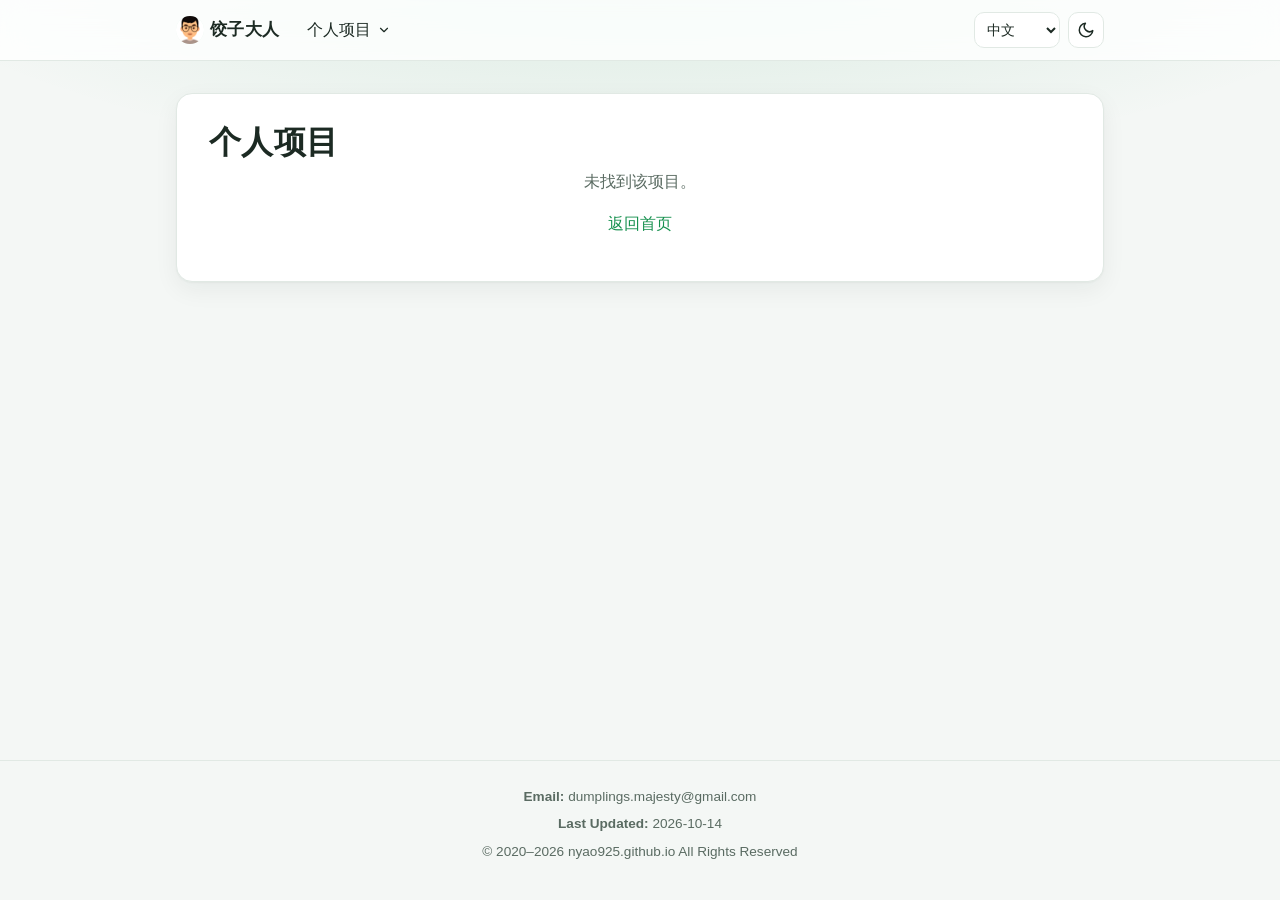
==== commit b6a78153: "Update footer copyright, domain and last-updated date Point the copyright at nyao925.github.io and f" ====
--- a/project.html
+++ b/project.html
@@ -98,7 +98,7 @@
     document.getElementById('footer-email-value').textContent = data.contact.email;
     document.getElementById('footer-updated-label').textContent = data.footer.lastUpdatedLabel;
     document.getElementById('footer-updated-value').textContent = data.footer.lastUpdated;
-    document.getElementById('footer-copyright').textContent = data.footer.copyright;
+    document.getElementById('footer-copyright').textContent = data.footer.copyright.replace('{year}', new Date().getFullYear());
 
     const projectId = getProjectId();
     const project = data.experience.personalProjects.items.find(function (item) {
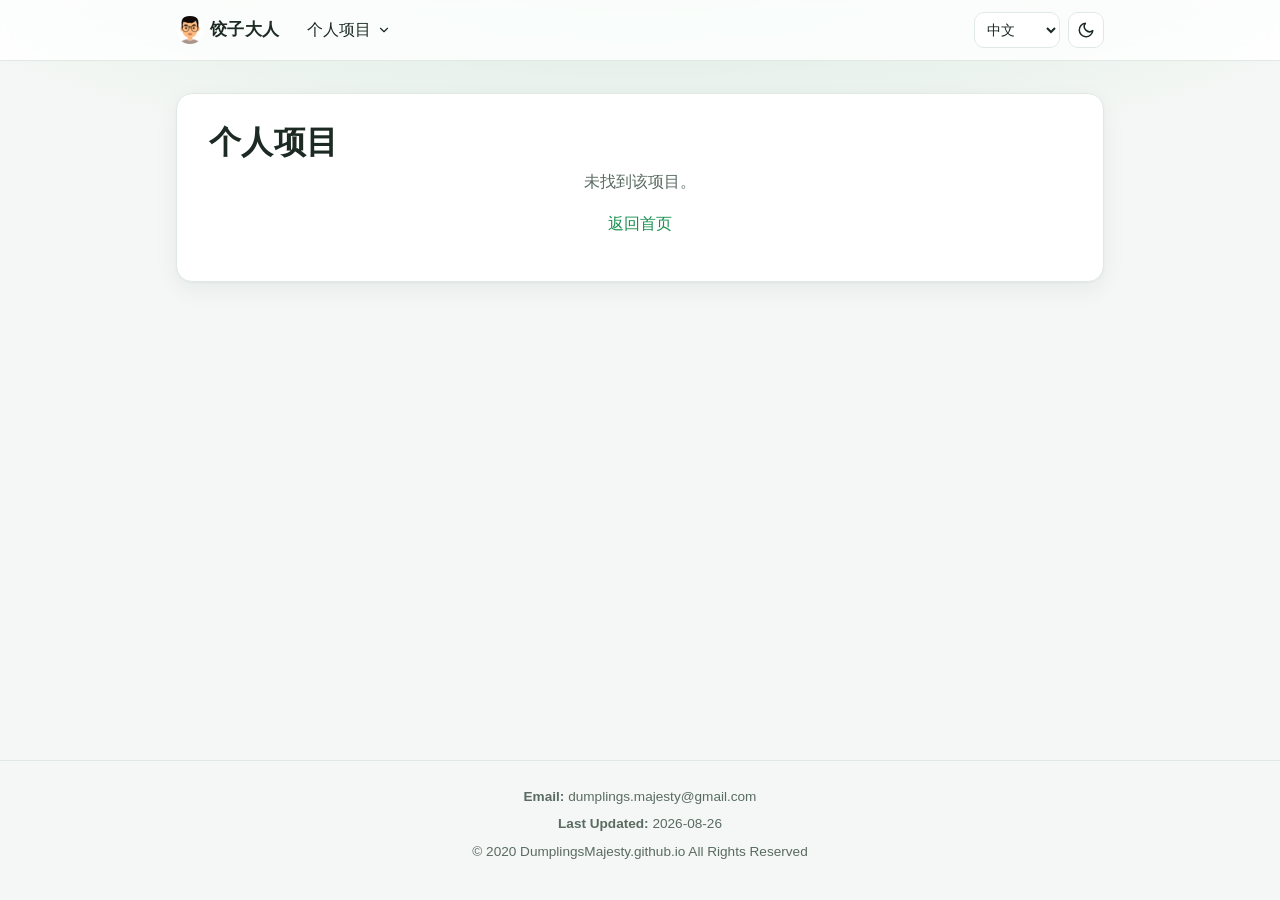
==== commit a9569b08: "Revert "更新页脚的版权年份、域名和最后更新日期"" ====
--- a/project.html
+++ b/project.html
@@ -98,7 +98,7 @@
     document.getElementById('footer-email-value').textContent = data.contact.email;
     document.getElementById('footer-updated-label').textContent = data.footer.lastUpdatedLabel;
     document.getElementById('footer-updated-value').textContent = data.footer.lastUpdated;
-    document.getElementById('footer-copyright').textContent = data.footer.copyright.replace('{year}', new Date().getFullYear());
+    document.getElementById('footer-copyright').textContent = data.footer.copyright;
 
     const projectId = getProjectId();
     const project = data.experience.personalProjects.items.find(function (item) {
